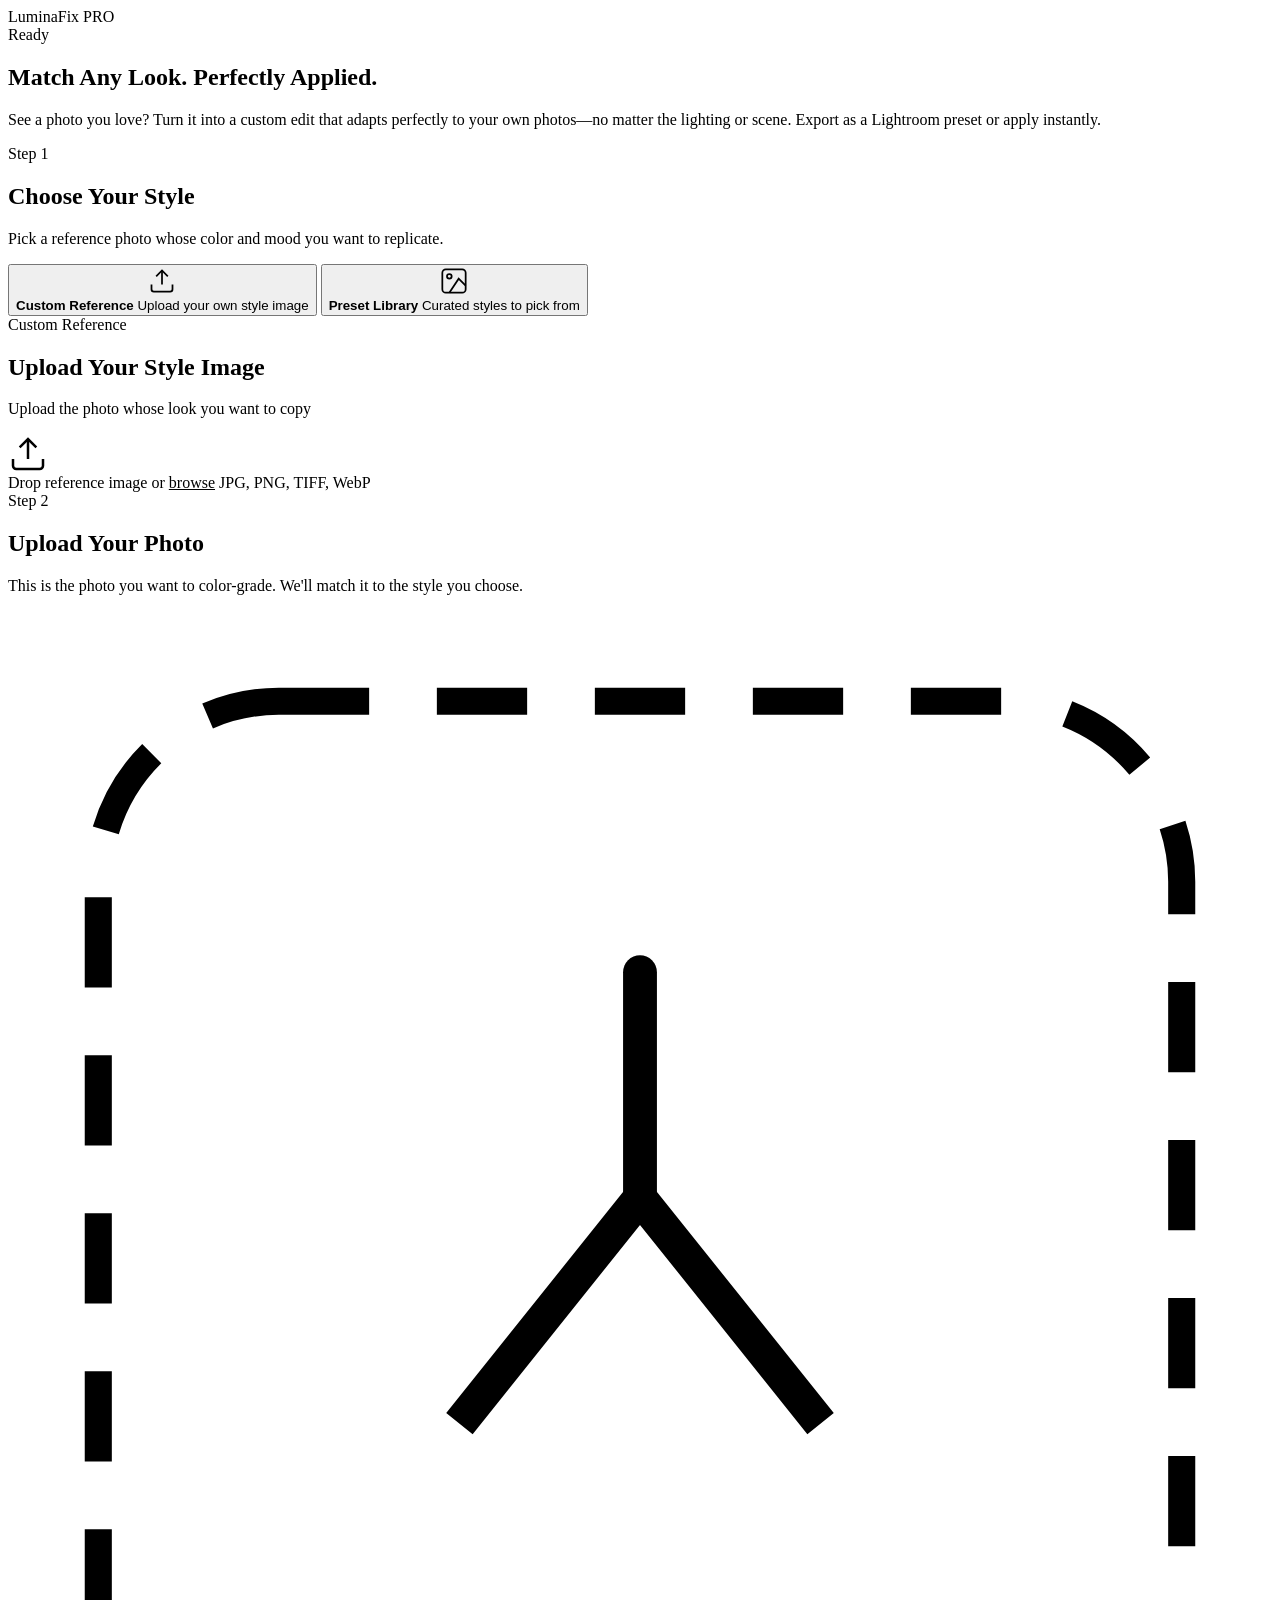
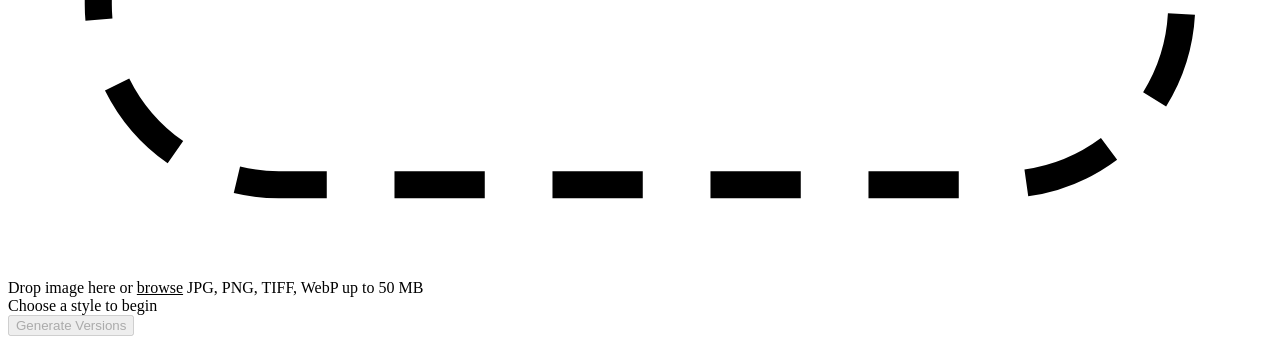
==== web/templates/index.html @ f24aee9e "Initial commit" ====
<!DOCTYPE html>
<html lang="en">
<head>
    <meta charset="UTF-8">
    <meta name="viewport" content="width=device-width, initial-scale=1.0">
    <title>LuminaFix Pro</title>
    <link href="https://fonts.googleapis.com/css2?family=Inter:wght@400;500;600;700;800&display=swap" rel="stylesheet">
    <link rel="stylesheet" href="/static/css/style.css?v=34">
</head>
<body>
    <div class="app-shell">
        <!-- Top Nav -->
        <nav class="topbar">
            <div class="topbar-left">
                <span class="logo">Lumina<span class="logo-accent">Fix</span> <span class="logo-pro">PRO</span></span>
            </div>
            <div class="topbar-right">
                <div class="status-pill" id="nav-status">
                    <span class="status-dot"></span>
                    <span>Ready</span>
                </div>
            </div>
        </nav>

        <!-- Hero Intro -->
        <section class="hero-intro">
            <h1>Match Any Look. <span>Perfectly Applied.</span></h1>
            <p class="hero-sub">See a photo you love? Turn it into a custom edit that adapts perfectly to your own photos&mdash;no matter the lighting or scene. Export as a Lightroom preset or apply instantly.</p>
        </section>

        <!-- Content -->
        <div class="content-grid">
            <!-- Source Choice (Step 1) -->
            <div class="card card-source">
                <div class="card-label">Step 1</div>
                <h2>Choose Your Style</h2>
                <p class="card-desc">Pick a reference photo whose color and mood you want to replicate.</p>
                <div class="source-options">
                    <button class="source-card active" id="source-custom-btn" data-source="custom">
                        <div class="source-icon">
                            <svg viewBox="0 0 24 24" fill="none" stroke="currentColor" stroke-width="1.5" width="28" height="28">
                                <path d="M21 15v4a2 2 0 0 1-2 2H5a2 2 0 0 1-2-2v-4"/>
                                <polyline points="17 8 12 3 7 8"/>
                                <line x1="12" y1="3" x2="12" y2="15"/>
                            </svg>
                        </div>
                        <div class="source-text">
                            <strong>Custom Reference</strong>
                            <span>Upload your own style image</span>
                        </div>
                    </button>
                    <button class="source-card" id="source-ref-btn" data-source="reference">
                        <div class="source-icon">
                            <svg viewBox="0 0 24 24" fill="none" stroke="currentColor" stroke-width="1.5" width="28" height="28">
                                <rect x="2" y="2" width="20" height="20" rx="3"/>
                                <circle cx="8" cy="8" r="2"/>
                                <path d="M22 16l-6-6-8 12"/>
                            </svg>
                        </div>
                        <div class="source-text">
                            <strong>Preset Library</strong>
                            <span>Curated styles to pick from</span>
                        </div>
                    </button>
                </div>

                <!-- XMP Panel stays hidden (kept for JS compatibility) -->
                <div id="xmp-source-panel" style="display:none;">
                    <div class="xmp-drop" id="xmp-upload-area">
                        <span>Drop .xmp file here or <button class="link-btn" id="xmp-browse-btn">browse</button></span>
                        <input type="file" id="xmp-file-input" accept=".xmp" hidden>
                    </div>
                    <div class="xmp-loaded" id="xmp-loaded-info" style="display:none;">
                        <div class="xmp-file-row">
                            <span class="xmp-filename" id="xmp-filename"></span>
                            <span class="xmp-preset-name" id="xmp-preset-name"></span>
                        </div>
                        <div class="xmp-params-preview" id="xmp-params-preview"></div>
                    </div>
                </div>
            </div>

            <!-- Preset Library (under Step 1) -->
            <div class="card card-presets" id="reference-block" style="display:none;">
                <div class="presets-header">
                    <div>
                        <h2>Style Library</h2>
                        <p class="card-desc">Browse curated looks across categories. Click a category to explore.</p>
                    </div>
                    <div class="ref-controls">
                        <span class="ref-count" id="selection-count">0 selected</span>
                        <button class="btn btn-xs btn-outline" onclick="selectAllReferences()">All</button>
                        <button class="btn btn-xs btn-outline" onclick="deselectAllReferences()">None</button>
                    </div>
                </div>

                <!-- Category Tabs -->
                <div class="cat-tabs" id="category-tabs">
                    <!-- Populated by JS -->
                </div>

                <!-- Reference Grid (hidden until category selected) -->
                <div class="ref-grid-wrapper" id="ref-grid-wrapper" style="display:none;">
                    <div class="reference-grid" id="reference-grid"></div>
                </div>
            </div>

            <!-- Custom Reference Upload (shown when "Custom Reference" source selected) -->
            <div class="card card-custom-ref" id="custom-ref-card">
                <div class="card-label">Custom Reference</div>
                <h2>Upload Your Style Image</h2>
                <p class="card-desc">Upload the photo whose look you want to copy</p>
                <div class="dropzone dropzone-sm" id="reference-upload-area">
                    <div class="dropzone-inner">
                        <div class="dropzone-icon" style="width:40px;height:40px;">
                            <svg viewBox="0 0 24 24" fill="none" stroke="currentColor" stroke-width="1.5">
                                <path d="M21 15v4a2 2 0 0 1-2 2H5a2 2 0 0 1-2-2v-4"/>
                                <polyline points="17 8 12 3 7 8"/>
                                <line x1="12" y1="3" x2="12" y2="15"/>
                            </svg>
                        </div>
                        <span class="dropzone-title">Drop reference image or <u>browse</u></span>
                        <span class="dropzone-sub">JPG, PNG, TIFF, WebP</span>
                    </div>
                    <input type="file" id="reference-file-input" accept="image/*" hidden>
                </div>
            </div>

            <!-- Upload (Step 2) -->
            <div class="card card-upload">
                <div class="card-label">Step 2</div>
                <h2>Upload Your Photo</h2>
                <p class="card-desc">This is the photo you want to color-grade. We'll match it to the style you choose.</p>

                <!-- Dropzone -->
                <div class="dropzone" id="upload-dropzone">
                    <div class="dropzone-inner" id="hero-upload">
                        <div class="dropzone-icon">
                            <svg viewBox="0 0 56 56" fill="none" stroke="currentColor" stroke-width="1.2">
                                <rect x="4" y="4" width="48" height="48" rx="8" stroke-dasharray="4 3"/>
                                <path d="M20 36l8-10 8 10" stroke-width="1.5"/>
                                <path d="M28 26V16" stroke-width="1.5" stroke-linecap="round"/>
                            </svg>
                        </div>
                        <span class="dropzone-title">Drop image here or <u>browse</u></span>
                        <span class="dropzone-sub">JPG, PNG, TIFF, WebP up to 50 MB</span>
                    </div>
                    <input type="file" id="file-input" accept="image/*" hidden>
                </div>

                <!-- Preview -->
                <div class="preview-area" id="image-preview-container" style="display:none;">
                    <div class="preview-frame">
                        <img id="preview-image" src="" alt="Target">
                        <button class="preview-replace" id="btn-replace">
                            <svg viewBox="0 0 24 24" fill="none" stroke="currentColor" stroke-width="2" width="14" height="14"><polyline points="17 1 21 5 17 9"/><path d="M3 11V9a4 4 0 0 1 4-4h14"/><polyline points="7 23 3 19 7 15"/><path d="M21 13v2a4 4 0 0 1-4 4H3"/></svg>
                            Replace
                        </button>
                    </div>
                    <div class="preview-meta" id="image-info"></div>
                </div>
            </div>

            <!-- Settings hidden — moved entirely to results page -->
            <div style="display:none;">
                <input type="range" id="color-strength" min="0" max="100" value="70">
                <span id="color-value">70%</span>
                <input type="range" id="luminance-strength" min="0" max="100" value="0">
                <span id="luminance-value">0%</span>
                <div id="settings-toggle"></div>
                <div id="settings-panel"></div>
                <input type="checkbox" id="skin-protection" checked>
                <input type="checkbox" id="neon-protection" checked>
                <input type="checkbox" id="lip-protection" checked>
            </div>

            <!-- NILUT config (hidden, hardcoded defaults) -->
            <div style="display:none;">
                <input type="radio" name="nilut-mode" value="universal" id="nilut-mode-universal" checked>
                <input type="radio" name="nilut-mode" value="per_reference" id="nilut-mode-per-ref">
                <div id="nilut-section"></div>
                <div id="nilut-content"></div>
                <div id="universal-model-section"></div>
                <div id="per-ref-model-section"></div>
                <div id="universal-status"></div>
                <button id="train-universal-btn"></button>
                <div id="nilut-status"></div>
                <button id="train-all-nilut-btn"></button>
                <button id="refresh-nilut-btn"></button>
                <div id="nilut-model-selector"></div>
                <div id="nilut-model-options"></div>
            </div>
        </div>

        <!-- Bottom Bar -->
        <div class="bottom-bar">
            <span class="bottom-hint" id="action-hint">Choose a style to begin</span>
            <div class="bottom-actions">
                <div class="progress-bar-container" id="progress-bar-container" style="display:none;">
                    <div class="progress-track"><div class="progress-fill" id="progress-bar-fill" style="width:0%"></div></div>
                    <span class="progress-label" id="progress-label">0/0</span>
                </div>
                <button class="btn btn-primary btn-go" id="process-btn" disabled>
                    <span id="btn-text">Generate Versions</span>
                    <span id="btn-loading" style="display:none;"><span class="spinner"></span><span id="progress-text">Processing...</span></span>
                </button>
            </div>
        </div>
    </div>

    <script src="/static/js/app.js?v=35"></script>
</body>
</html>
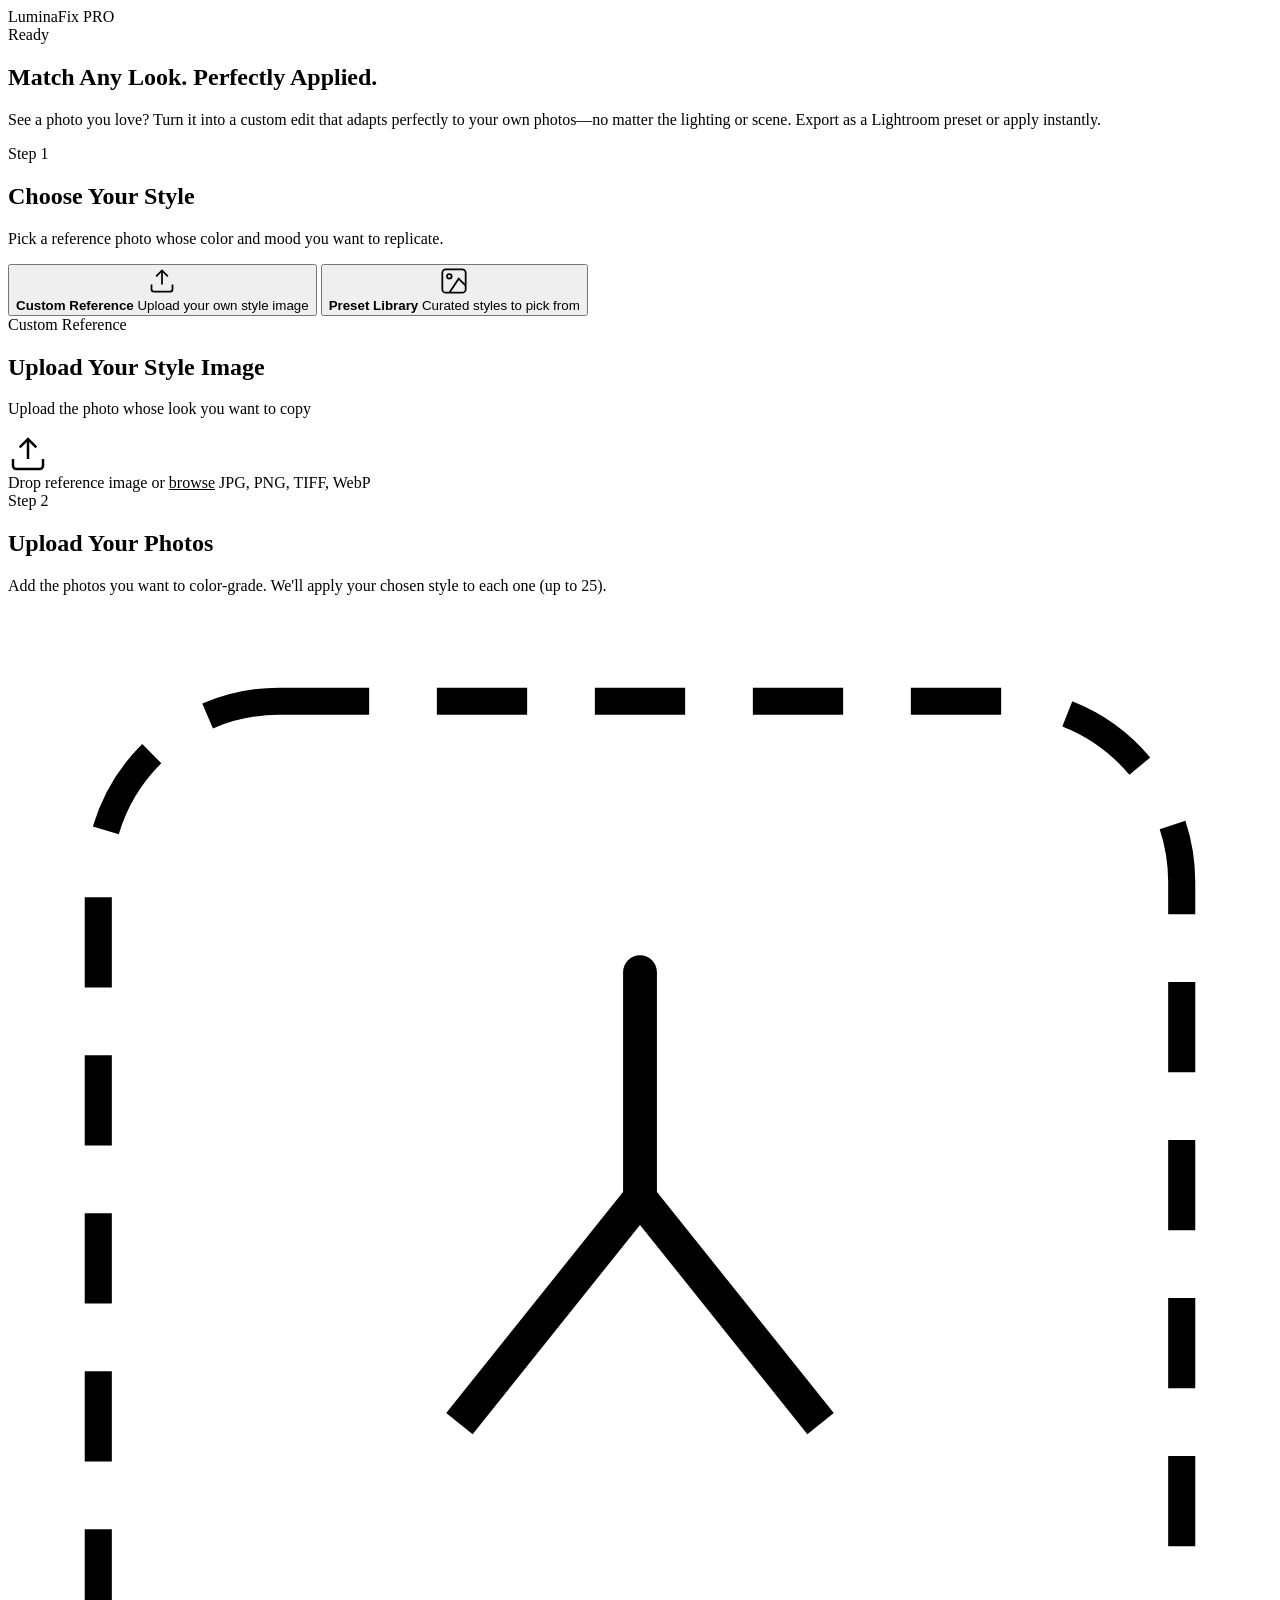
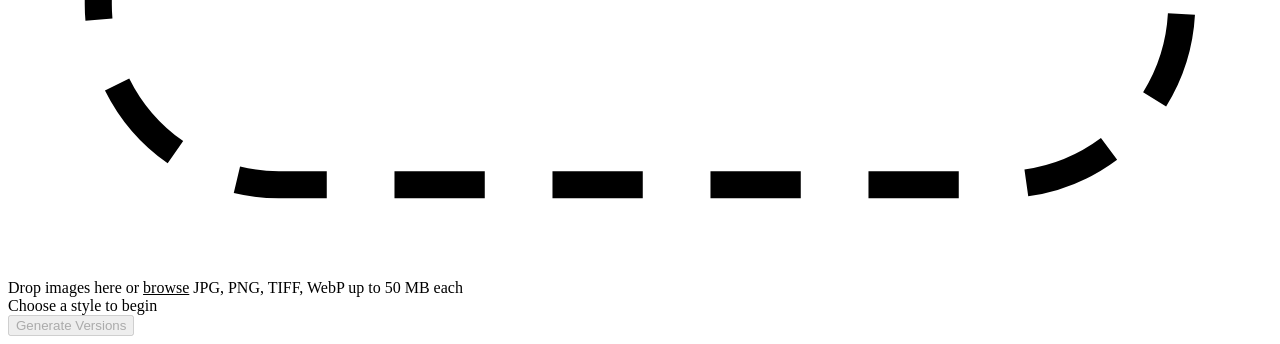
==== commit f4950635: "feat: invert workflow to N photos × 1 reference (multi-target upload, single style)" ====
--- a/web/templates/index.html
+++ b/web/templates/index.html
@@ -5,7 +5,7 @@
     <meta name="viewport" content="width=device-width, initial-scale=1.0">
     <title>LuminaFix Pro</title>
     <link href="https://fonts.googleapis.com/css2?family=Inter:wght@400;500;600;700;800&display=swap" rel="stylesheet">
-    <link rel="stylesheet" href="/static/css/style.css?v=34">
+    <link rel="stylesheet" href="/static/css/style.css?v=35">
 </head>
 <body>
     <div class="app-shell">
@@ -129,8 +129,8 @@
             <!-- Upload (Step 2) -->
             <div class="card card-upload">
                 <div class="card-label">Step 2</div>
-                <h2>Upload Your Photo</h2>
-                <p class="card-desc">This is the photo you want to color-grade. We'll match it to the style you choose.</p>
+                <h2>Upload Your Photos</h2>
+                <p class="card-desc">Add the photos you want to color-grade. We'll apply your chosen style to each one (up to 25).</p>
 
                 <!-- Dropzone -->
                 <div class="dropzone" id="upload-dropzone">
@@ -142,22 +142,20 @@
                                 <path d="M28 26V16" stroke-width="1.5" stroke-linecap="round"/>
                             </svg>
                         </div>
-                        <span class="dropzone-title">Drop image here or <u>browse</u></span>
-                        <span class="dropzone-sub">JPG, PNG, TIFF, WebP up to 50 MB</span>
-                    </div>
-                    <input type="file" id="file-input" accept="image/*" hidden>
-                </div>
-
-                <!-- Preview -->
+                        <span class="dropzone-title">Drop images here or <u>browse</u></span>
+                        <span class="dropzone-sub">JPG, PNG, TIFF, WebP up to 50 MB each</span>
+                    </div>
+                    <input type="file" id="file-input" accept="image/*" multiple hidden>
+                </div>
+
+                <!-- Thumbnails of uploaded photos -->
                 <div class="preview-area" id="image-preview-container" style="display:none;">
-                    <div class="preview-frame">
-                        <img id="preview-image" src="" alt="Target">
-                        <button class="preview-replace" id="btn-replace">
-                            <svg viewBox="0 0 24 24" fill="none" stroke="currentColor" stroke-width="2" width="14" height="14"><polyline points="17 1 21 5 17 9"/><path d="M3 11V9a4 4 0 0 1 4-4h14"/><polyline points="7 23 3 19 7 15"/><path d="M21 13v2a4 4 0 0 1-4 4H3"/></svg>
-                            Replace
-                        </button>
-                    </div>
-                    <div class="preview-meta" id="image-info"></div>
+                    <div class="upload-toolbar">
+                        <span class="upload-count" id="upload-count">0 photos</span>
+                        <button class="btn btn-xs btn-outline" id="btn-add-more" type="button">Add more</button>
+                        <button class="btn btn-xs btn-outline" id="btn-clear-all" type="button">Clear all</button>
+                    </div>
+                    <div class="uploaded-grid" id="uploaded-grid"></div>
                 </div>
             </div>
 
@@ -208,6 +206,6 @@
         </div>
     </div>
 
-    <script src="/static/js/app.js?v=35"></script>
+    <script src="/static/js/app.js?v=36"></script>
 </body>
 </html>
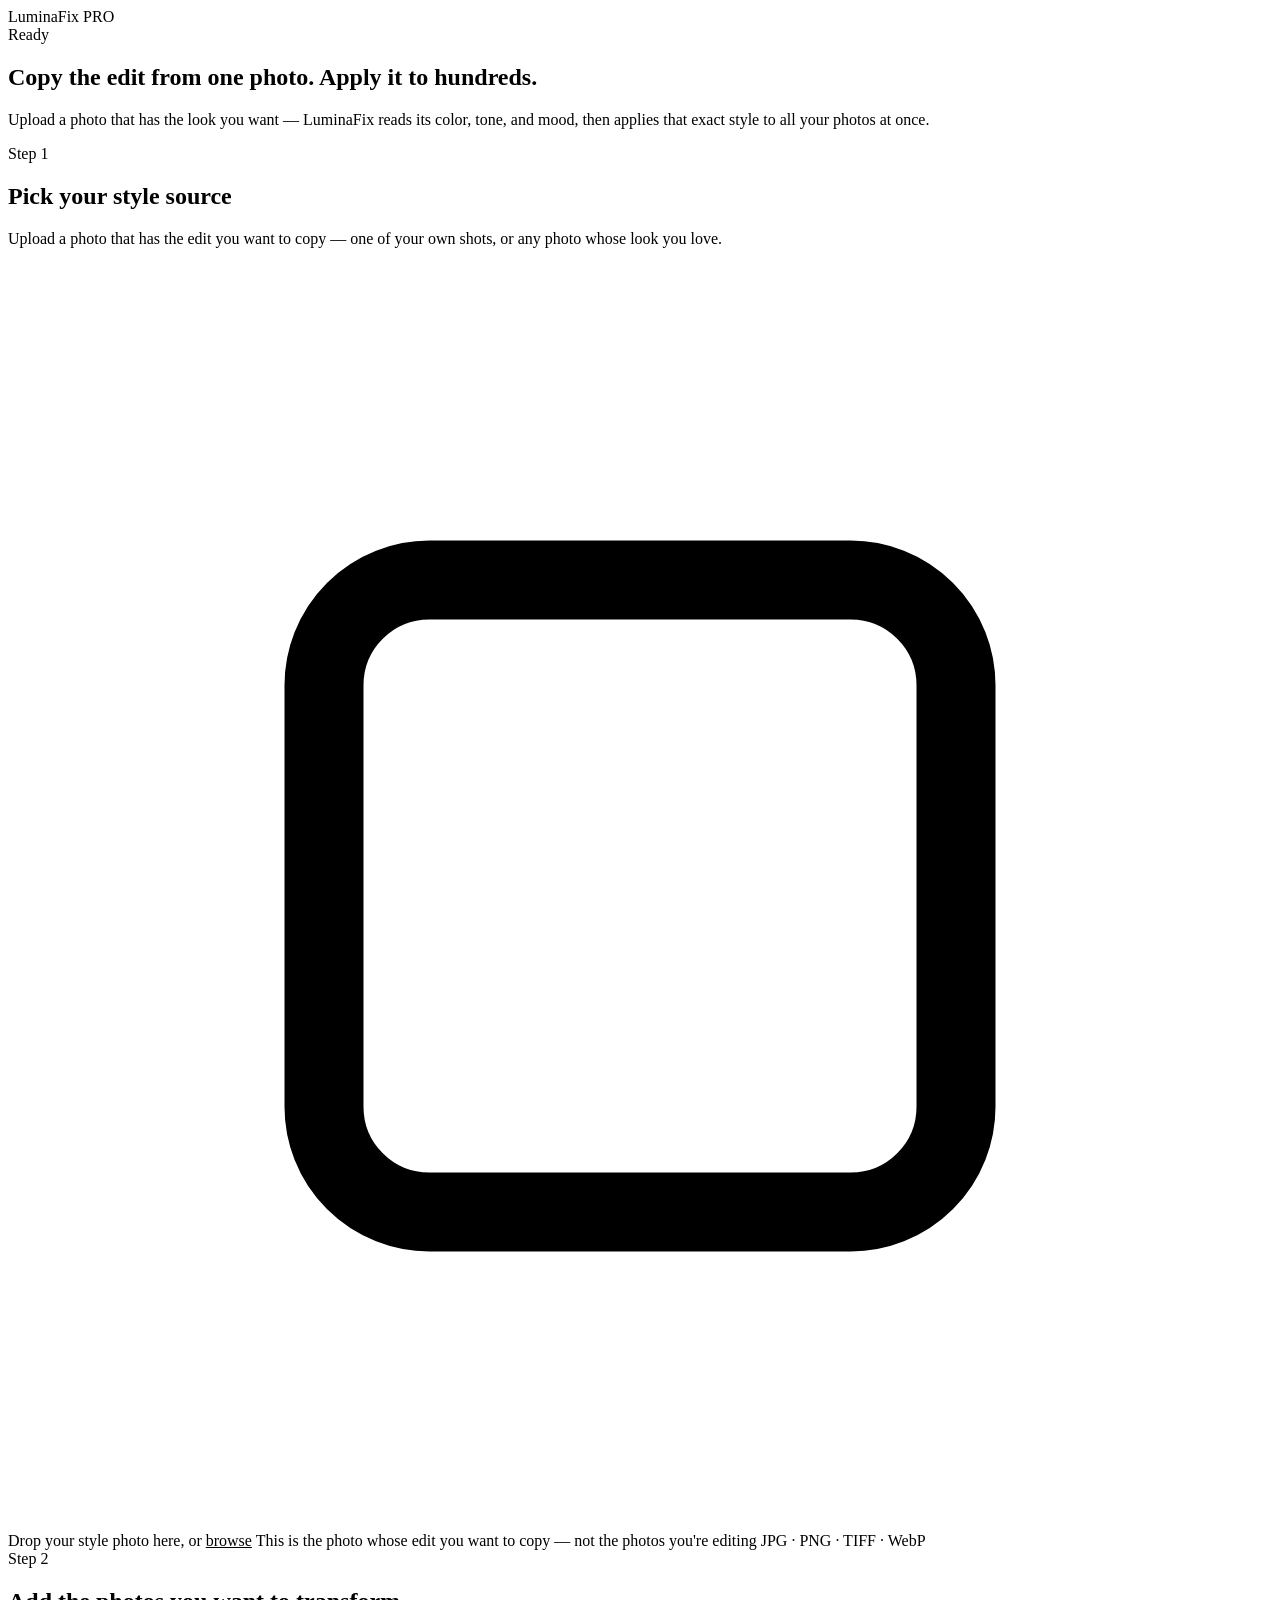
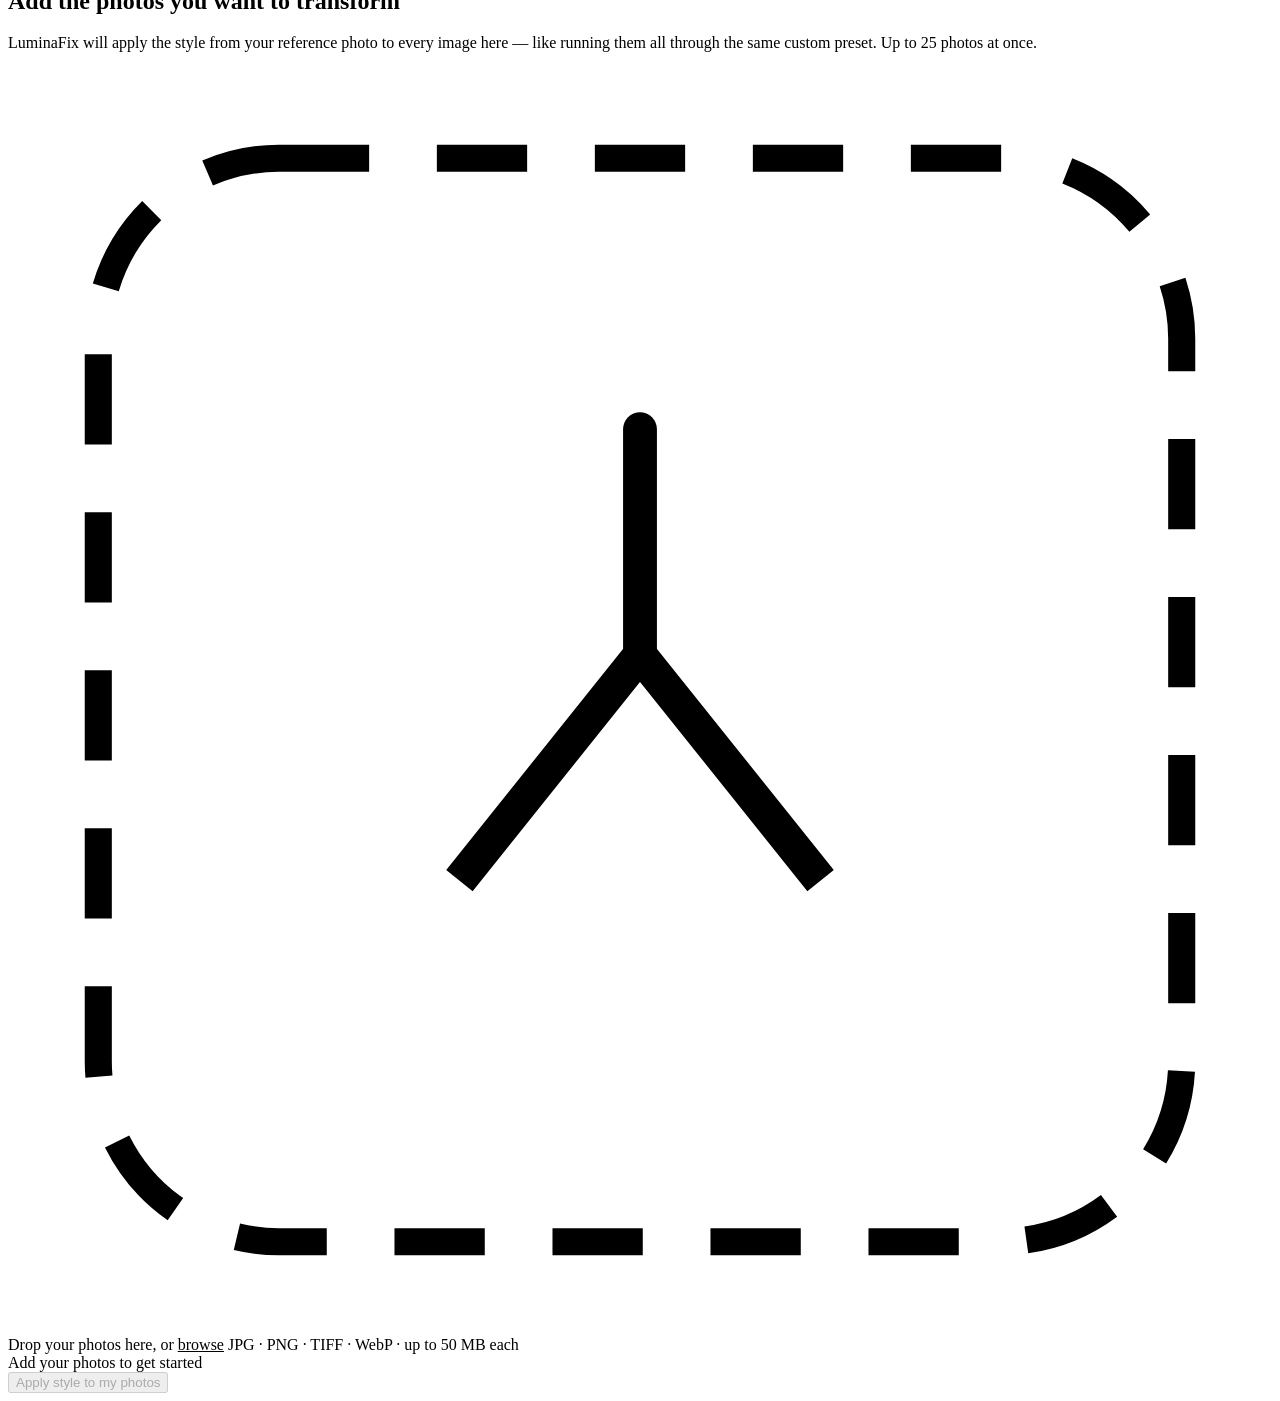
==== commit 9eefbf47: "frontend changes" ====
--- a/web/templates/index.html
+++ b/web/templates/index.html
@@ -5,7 +5,7 @@
     <meta name="viewport" content="width=device-width, initial-scale=1.0">
     <title>LuminaFix Pro</title>
     <link href="https://fonts.googleapis.com/css2?family=Inter:wght@400;500;600;700;800&display=swap" rel="stylesheet">
-    <link rel="stylesheet" href="/static/css/style.css?v=35">
+    <link rel="stylesheet" href="/static/css/style.css?v=37">
 </head>
 <body>
     <div class="app-shell">
@@ -24,103 +24,27 @@
 
         <!-- Hero Intro -->
         <section class="hero-intro">
-            <h1>Match Any Look. <span>Perfectly Applied.</span></h1>
-            <p class="hero-sub">See a photo you love? Turn it into a custom edit that adapts perfectly to your own photos&mdash;no matter the lighting or scene. Export as a Lightroom preset or apply instantly.</p>
+            <h1>Copy the edit from one photo. <span>Apply it to hundreds.</span></h1>
+            <p class="hero-sub">Upload a photo that has the look you want &mdash; LuminaFix reads its color, tone, and mood, then applies that exact style to all your photos at once.</p>
         </section>
 
         <!-- Content -->
         <div class="content-grid">
-            <!-- Source Choice (Step 1) -->
-            <div class="card card-source">
+            <!-- Style Source (Step 1) -->
+            <div class="card card-source" id="custom-ref-card">
                 <div class="card-label">Step 1</div>
-                <h2>Choose Your Style</h2>
-                <p class="card-desc">Pick a reference photo whose color and mood you want to replicate.</p>
-                <div class="source-options">
-                    <button class="source-card active" id="source-custom-btn" data-source="custom">
-                        <div class="source-icon">
-                            <svg viewBox="0 0 24 24" fill="none" stroke="currentColor" stroke-width="1.5" width="28" height="28">
-                                <path d="M21 15v4a2 2 0 0 1-2 2H5a2 2 0 0 1-2-2v-4"/>
-                                <polyline points="17 8 12 3 7 8"/>
-                                <line x1="12" y1="3" x2="12" y2="15"/>
+                <h2>Pick your style source</h2>
+                <p class="card-desc">Upload a photo that has the edit you want to copy &mdash; one of your own shots, or any photo whose look you love.</p>
+                <div class="dropzone" id="reference-upload-area">
+                    <div class="dropzone-inner">
+                        <div class="dropzone-icon">
+                            <svg viewBox="0 0 24 24" fill="none" stroke="currentColor" stroke-width="1.5">
+                                <rect x="6" y="6" width="12" height="12" rx="2"/>
                             </svg>
                         </div>
-                        <div class="source-text">
-                            <strong>Custom Reference</strong>
-                            <span>Upload your own style image</span>
-                        </div>
-                    </button>
-                    <button class="source-card" id="source-ref-btn" data-source="reference">
-                        <div class="source-icon">
-                            <svg viewBox="0 0 24 24" fill="none" stroke="currentColor" stroke-width="1.5" width="28" height="28">
-                                <rect x="2" y="2" width="20" height="20" rx="3"/>
-                                <circle cx="8" cy="8" r="2"/>
-                                <path d="M22 16l-6-6-8 12"/>
-                            </svg>
-                        </div>
-                        <div class="source-text">
-                            <strong>Preset Library</strong>
-                            <span>Curated styles to pick from</span>
-                        </div>
-                    </button>
-                </div>
-
-                <!-- XMP Panel stays hidden (kept for JS compatibility) -->
-                <div id="xmp-source-panel" style="display:none;">
-                    <div class="xmp-drop" id="xmp-upload-area">
-                        <span>Drop .xmp file here or <button class="link-btn" id="xmp-browse-btn">browse</button></span>
-                        <input type="file" id="xmp-file-input" accept=".xmp" hidden>
-                    </div>
-                    <div class="xmp-loaded" id="xmp-loaded-info" style="display:none;">
-                        <div class="xmp-file-row">
-                            <span class="xmp-filename" id="xmp-filename"></span>
-                            <span class="xmp-preset-name" id="xmp-preset-name"></span>
-                        </div>
-                        <div class="xmp-params-preview" id="xmp-params-preview"></div>
-                    </div>
-                </div>
-            </div>
-
-            <!-- Preset Library (under Step 1) -->
-            <div class="card card-presets" id="reference-block" style="display:none;">
-                <div class="presets-header">
-                    <div>
-                        <h2>Style Library</h2>
-                        <p class="card-desc">Browse curated looks across categories. Click a category to explore.</p>
-                    </div>
-                    <div class="ref-controls">
-                        <span class="ref-count" id="selection-count">0 selected</span>
-                        <button class="btn btn-xs btn-outline" onclick="selectAllReferences()">All</button>
-                        <button class="btn btn-xs btn-outline" onclick="deselectAllReferences()">None</button>
-                    </div>
-                </div>
-
-                <!-- Category Tabs -->
-                <div class="cat-tabs" id="category-tabs">
-                    <!-- Populated by JS -->
-                </div>
-
-                <!-- Reference Grid (hidden until category selected) -->
-                <div class="ref-grid-wrapper" id="ref-grid-wrapper" style="display:none;">
-                    <div class="reference-grid" id="reference-grid"></div>
-                </div>
-            </div>
-
-            <!-- Custom Reference Upload (shown when "Custom Reference" source selected) -->
-            <div class="card card-custom-ref" id="custom-ref-card">
-                <div class="card-label">Custom Reference</div>
-                <h2>Upload Your Style Image</h2>
-                <p class="card-desc">Upload the photo whose look you want to copy</p>
-                <div class="dropzone dropzone-sm" id="reference-upload-area">
-                    <div class="dropzone-inner">
-                        <div class="dropzone-icon" style="width:40px;height:40px;">
-                            <svg viewBox="0 0 24 24" fill="none" stroke="currentColor" stroke-width="1.5">
-                                <path d="M21 15v4a2 2 0 0 1-2 2H5a2 2 0 0 1-2-2v-4"/>
-                                <polyline points="17 8 12 3 7 8"/>
-                                <line x1="12" y1="3" x2="12" y2="15"/>
-                            </svg>
-                        </div>
-                        <span class="dropzone-title">Drop reference image or <u>browse</u></span>
-                        <span class="dropzone-sub">JPG, PNG, TIFF, WebP</span>
+                        <span class="dropzone-title">Drop your style photo here, or <u>browse</u></span>
+                        <span class="dropzone-sub">This is the photo whose edit you want to copy &mdash; not the photos you're editing</span>
+                        <span class="format-badge">JPG &middot; PNG &middot; TIFF &middot; WebP</span>
                     </div>
                     <input type="file" id="reference-file-input" accept="image/*" hidden>
                 </div>
@@ -129,8 +53,8 @@
             <!-- Upload (Step 2) -->
             <div class="card card-upload">
                 <div class="card-label">Step 2</div>
-                <h2>Upload Your Photos</h2>
-                <p class="card-desc">Add the photos you want to color-grade. We'll apply your chosen style to each one (up to 25).</p>
+                <h2>Add the photos you want to transform</h2>
+                <p class="card-desc">LuminaFix will apply the style from your reference photo to every image here &mdash; like running them all through the same custom preset. Up to 25 photos at once.</p>
 
                 <!-- Dropzone -->
                 <div class="dropzone" id="upload-dropzone">
@@ -142,8 +66,8 @@
                                 <path d="M28 26V16" stroke-width="1.5" stroke-linecap="round"/>
                             </svg>
                         </div>
-                        <span class="dropzone-title">Drop images here or <u>browse</u></span>
-                        <span class="dropzone-sub">JPG, PNG, TIFF, WebP up to 50 MB each</span>
+                        <span class="dropzone-title">Drop your photos here, or <u>browse</u></span>
+                        <span class="dropzone-sub">JPG &middot; PNG &middot; TIFF &middot; WebP &middot; up to 50 MB each</span>
                     </div>
                     <input type="file" id="file-input" accept="image/*" multiple hidden>
                 </div>
@@ -152,7 +76,6 @@
                 <div class="preview-area" id="image-preview-container" style="display:none;">
                     <div class="upload-toolbar">
                         <span class="upload-count" id="upload-count">0 photos</span>
-                        <button class="btn btn-xs btn-outline" id="btn-add-more" type="button">Add more</button>
                         <button class="btn btn-xs btn-outline" id="btn-clear-all" type="button">Clear all</button>
                     </div>
                     <div class="uploaded-grid" id="uploaded-grid"></div>
@@ -192,20 +115,20 @@
 
         <!-- Bottom Bar -->
         <div class="bottom-bar">
-            <span class="bottom-hint" id="action-hint">Choose a style to begin</span>
+            <span class="bottom-hint" id="action-hint">Add your photos to get started</span>
             <div class="bottom-actions">
                 <div class="progress-bar-container" id="progress-bar-container" style="display:none;">
                     <div class="progress-track"><div class="progress-fill" id="progress-bar-fill" style="width:0%"></div></div>
                     <span class="progress-label" id="progress-label">0/0</span>
                 </div>
                 <button class="btn btn-primary btn-go" id="process-btn" disabled>
-                    <span id="btn-text">Generate Versions</span>
+                    <span id="btn-text">Apply style to my photos</span>
                     <span id="btn-loading" style="display:none;"><span class="spinner"></span><span id="progress-text">Processing...</span></span>
                 </button>
             </div>
         </div>
     </div>
 
-    <script src="/static/js/app.js?v=36"></script>
+    <script src="/static/js/app.js?v=38"></script>
 </body>
 </html>
